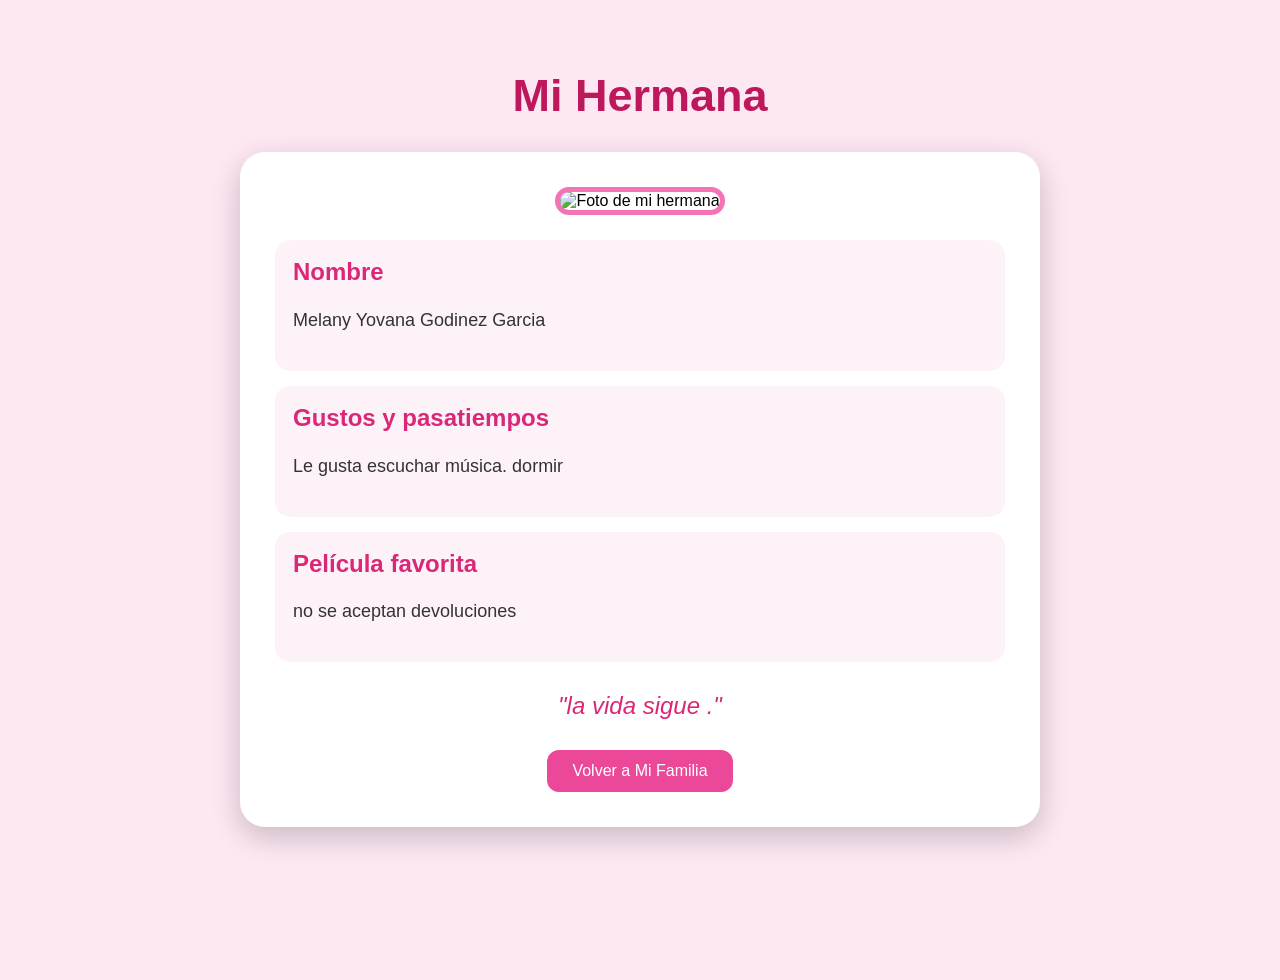
==== hermana.html @ 936064de "mi pagina web" ====
<!DOCTYPE html>
<html lang="es">

<head>
    <meta charset="UTF-8">
    <title>Mi Hermana</title>

    <style>

        body {
            margin: 0;
            font-family: Arial, sans-serif;
            background: #fce7f3;
            min-height: 100vh;
            padding: 40px 20px;
        }

        .contenedor {
            max-width: 800px;
            margin: auto;
        }

        h1 {
            text-align: center;
            color: #be185d;
            font-size: 45px;
            margin-bottom: 30px;
        }

        .tarjeta {
            background: white;
            padding: 35px;
            border-radius: 25px;
            box-shadow: 0 10px 30px rgba(0,0,0,0.20);
        }

        .foto {
            text-align: center;
            margin-bottom: 25px;
        }

        .foto img {
            width: 280px;
            height: 280px;
            object-fit: cover;
            border-radius: 20px;
            border: 5px solid #f472b6;
        }

        .informacion {
            margin-top: 25px;
        }

        .seccion {
            background: #fdf2f8;
            padding: 18px;
            margin: 15px 0;
            border-radius: 15px;
        }

        .seccion h2 {
            color: #db2777;
            margin-top: 0;
        }

        .seccion p {
            font-size: 18px;
            line-height: 1.6;
            color: #333;
        }

        .frase {
            text-align: center;
            margin: 30px 10px;
            font-size: 24px;
            color: #db2777;
            font-style: italic;
        }

        .volver {
            display: block;
            width: fit-content;
            margin: 25px auto 0;
            padding: 12px 25px;
            background: #ec4899;
            color: white;
            text-decoration: none;
            border-radius: 12px;
        }

        .volver:hover {
            background: #db2777;
        }

    </style>
</head>

<body>

    <div class="contenedor">

        <h1>Mi Hermana</h1>

        <div class="tarjeta">

            <!-- FOTO -->
            <div class="foto">
                <img src="C:\Users\Geovani\Desktop\mipaginaweb\imagenes\hermana.png" alt="Foto de mi hermana">
            </div>

            <div class="informacion">

                <!-- NOMBRE -->
                <div class="seccion">
                    <h2>Nombre</h2>
                    <p>Melany Yovana Godinez Garcia</p>
                </div>

                <!-- GUSTOS -->
                <div class="seccion">
                    <h2>Gustos y pasatiempos</h2>
                    <p>
                        Le gusta escuchar música. dormir
                    </p>
                </div>

                <!-- PELÍCULA -->
                <div class="seccion">
                    <h2>Película favorita</h2>
                    <p>no se aceptan devoluciones</p>
                </div>

                <!-- FRASE -->
                <div class="frase">
                    "la vida sigue ."
                </div>

            </div>

            <!-- VOLVER -->
            <a href="index.html" class="volver">
                Volver a Mi Familia
            </a>

        </div>

    </div>

</body>
</html>
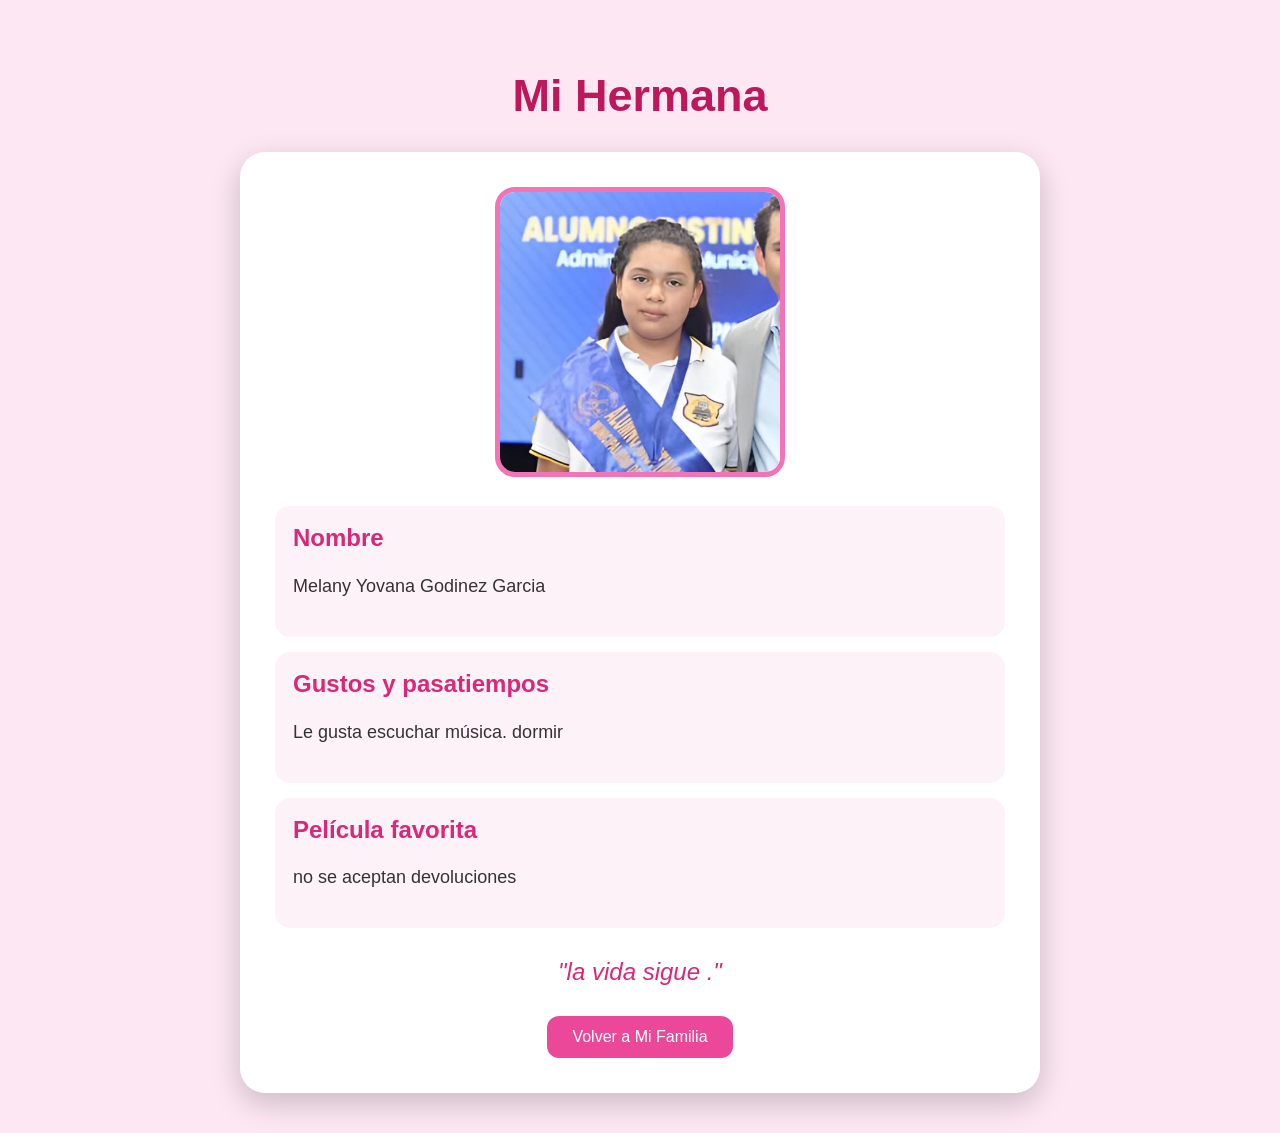
==== commit c9d34a70: "corregir imagenes" ====
--- a/hermana.html
+++ b/hermana.html
@@ -105,7 +105,7 @@
 
             <!-- FOTO -->
             <div class="foto">
-                <img src="C:\Users\Geovani\Desktop\mipaginaweb\imagenes\hermana.png" alt="Foto de mi hermana">
+                <img src="imagenes\hermana.png" alt="Foto de mi hermana">
             </div>
 
             <div class="informacion">
